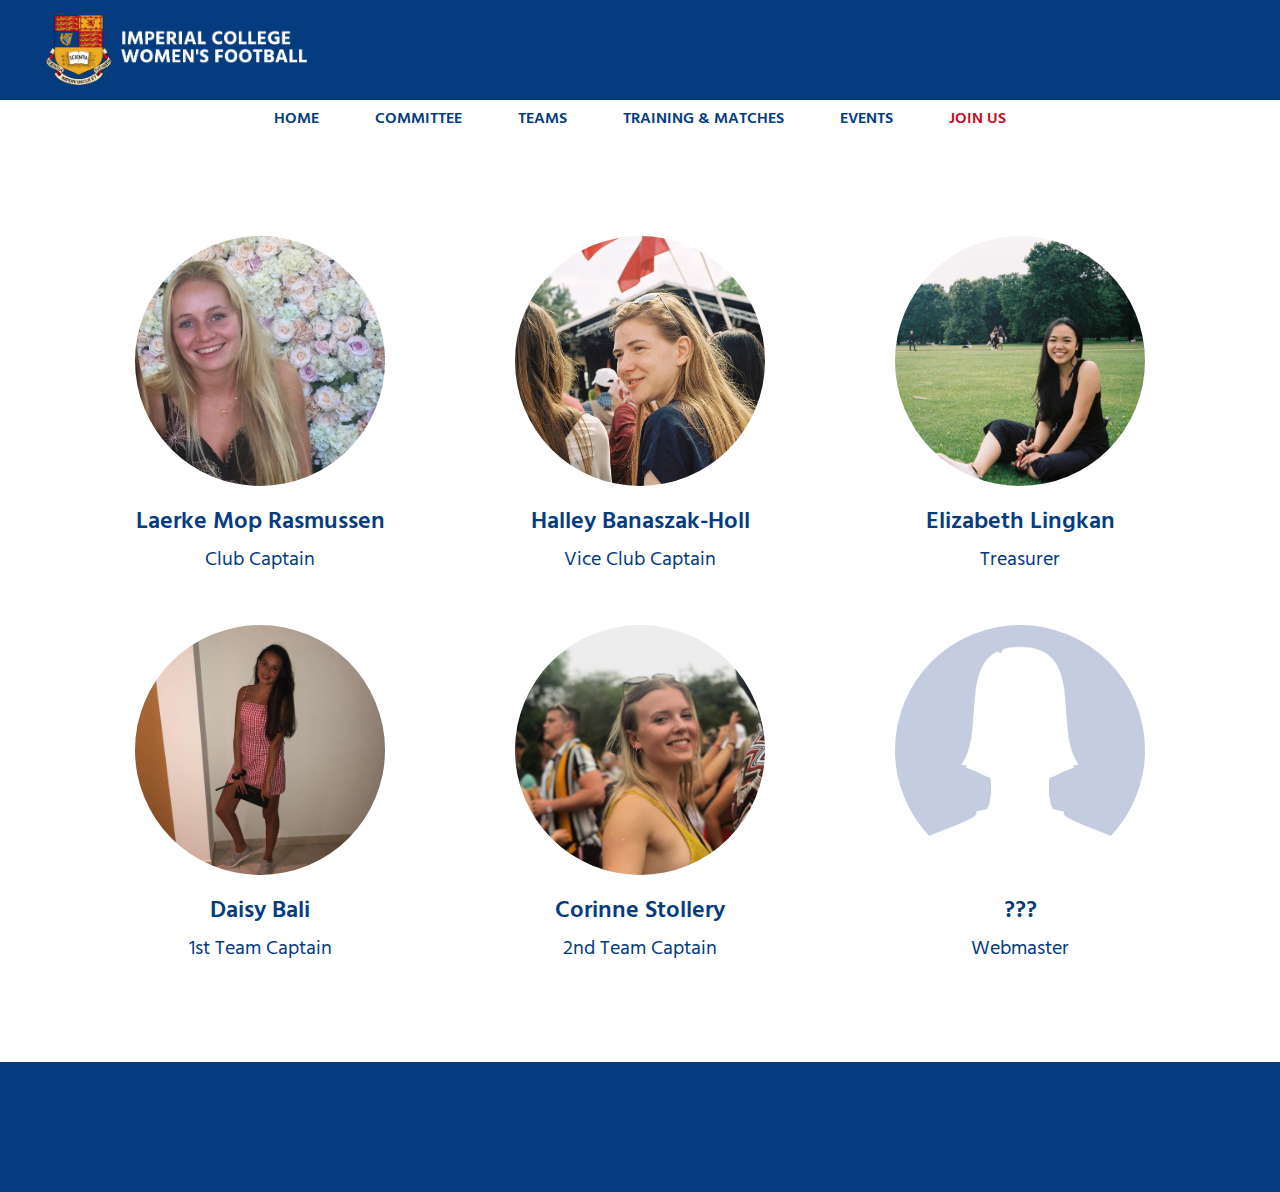
==== committee.html @ 26e4a68b "added committee section" ====
<!DOCTYPE html>
<html lang='en' dir='ltr'>

<head>
  <meta charset='utf-8'>
  <meta name='description' content='Welcome to the Imperial College Womens Football website. Get all the latest news on teams, fixtures, training, socials and more.'>
  <meta name="viewport" content="width=device-width, initial-scale=1">
  <title>Imperial College Women's Football Club</title>
  <link rel="icon" href="images/favicon.ico">

  <!-- Google Fonts -->
  <link href="https://fonts.googleapis.com/css?family=Montserrat&display=swap" rel="stylesheet">
  <link href="https://fonts.googleapis.com/css?family=Open+Sans:700|Roboto:400,900&display=swap" rel="stylesheet">
  <link href="https://fonts.googleapis.com/css?family=Open+Sans&display=swap" rel="stylesheet">
  <link href="https://fonts.googleapis.com/css?family=Hind+Guntur:300,400,500,600,700&display=swap" rel="stylesheet">

  <!-- CSS Stylesheets -->
  <link rel="stylesheet" href="https://stackpath.bootstrapcdn.com/bootstrap/4.3.1/css/bootstrap.min.css" integrity="sha384-ggOyR0iXCbMQv3Xipma34MD+dH/1fQ784/j6cY/iJTQUOhcWr7x9JvoRxT2MZw1T" crossorigin="anonymous">
  <link rel="stylesheet" href="css/nav.css">
  <link rel="stylesheet" href="css/committee.css">

  <!-- Font Awesome -->
  <link rel="stylesheet" href="https://use.fontawesome.com/releases/v5.8.1/css/all.css" integrity="sha384-50oBUHEmvpQ+1lW4y57PTFmhCaXp0ML5d60M1M7uH2+nqUivzIebhndOJK28anvf" crossorigin="anonymous">

  <!-- Bootstrap Scripts -->
  <script src="https://code.jquery.com/jquery-3.3.1.slim.min.js" integrity="sha384-q8i/X+965DzO0rT7abK41JStQIAqVgRVzpbzo5smXKp4YfRvH+8abtTE1Pi6jizo" crossorigin="anonymous"></script>
  <script src="https://cdnjs.cloudflare.com/ajax/libs/popper.js/1.14.7/umd/popper.min.js" integrity="sha384-UO2eT0CpHqdSJQ6hJty5KVphtPhzWj9WO1clHTMGa3JDZwrnQq4sF86dIHNDz0W1" crossorigin="anonymous"></script>
  <script src="https://stackpath.bootstrapcdn.com/bootstrap/4.3.1/js/bootstrap.min.js" integrity="sha384-JjSmVgyd0p3pXB1rRibZUAYoIIy6OrQ6VrjIEaFf/nJGzIxFDsf4x0xIM+B07jRM" crossorigin="anonymous"></script>
</head>

<body>

  <!-- navbar 1 -->

  <nav class="navbar navbar-expand-md navbar-dark">

    <a class="navbar-brand" href="">
      <img class="navbar-logo" src="images/crest-writing.png" alt="imperial-crest">
    </a>

    <!-- <button class="navbar-toggler" type="button" data-toggle="collapse" data-target="#navbarNavDropdown" aria-controls="#navbarNavDropdown" aria-expanded="false" aria-label="Toggle navigation">
      <span class="navbar-toggler-icon"></span>
    </button> -->

    <div class="collapse navbar-collapse" id="navbarNavDropdown">
      <ul class="navbar-nav ml-auto socials">
        <li class="nav-item social-icon">
          <a class="nav-link fab fa-facebook-f" href="https://www.facebook.com/icwomensfootball/?eid=ARAxRtJ-A4N7k2eXnPy0zLbSSyK2uBu3mVyKIGIHdtXpN3BLTkVBJ1BMVY15P0v3kppvOfYdLq6RakvN"></a>
        </li>
        <li class="nav-item social-icon">
          <a class="nav-link fab fa-instagram" href="https://www.instagram.com/icwfc"></a>
        </li>
        <li class="nav-item social-icon">
          <a class="nav-link fab fa-twitter" href="https://twitter.com/icwfc"></a>
        </li>
        <li class="nav-item social-icon">
          <a class="nav-link fas fa-envelope" href="mailto: ladiesfootball@imperial.ac.uk"></a>
        </li>
      </ul>
    </div>

  </nav>

  <!-- navbar 2 -->
  <nav class="navbar navbar-expand-md navbar-light">

    <button class="navbar-toggler" type="button" data-toggle="collapse" data-target="#navbarNavDropdown" aria-controls="#navbarNavDropdown" aria-expanded="false" aria-label="Toggle navigation">
      <span class="navbar-toggler-icon"></span>
    </button>

    <div class="collapse navbar-collapse" id="navbarNavDropdown">
      <ul class="navbar-nav mx-auto test">
        <li class="nav-item hi">
          <a class="nav-link" href="index.html">HOME</a>
        </li>
        <li class="nav-item">
          <a class="nav-link" href="committee.html">COMMITTEE</a>
        </li>
        <li class="nav-item">
          <a class="nav-link" href="teams.html">TEAMS</a>
        </li>
        <li class="nav-item">
          <a class="nav-link" href="matches.html">TRAINING & MATCHES</a>
        </li>
        <li class="nav-item">
          <a class="nav-link" href="events.html">EVENTS</a>
        </li>
        <li class="nav-item">
          <a class="nav-link red" href="join.html">JOIN US</a>
        </li>
      </ul>
    </div>

  </nav>

<div class="container first">

  <div class="row pt-5">
    <div class="col-md-6 col-lg-4">
      <img class="committee-image mt-5 mb-4" src="images/committee/laerke.jpg" alt="laerke">
      <h2>Laerke Mop Rasmussen</h2>
      Club Captain
    </div>
    <div class="col-md-6 col-lg-4">
      <img class="committee-image mt-5 mb-4" src="images/committee/halley.jpg" alt="halley">
      <h2>Halley Banaszak-Holl</h2>
      Vice Club Captain
    </div>
    <div class="col-md-6 col-lg-4">
      <img class="committee-image mt-5 mb-4" src="images/committee/lingkan.jpg" alt="lingkan">
      <h2>Elizabeth Lingkan</h2>
      Treasurer
    </div>
  </div>

  <div class="row pb-5 mb-5">
    <div class="col-md-6 col-lg-4">
      <img class="committee-image mt-5 mb-4" src="images/committee/daisy.jpg" alt="daisy">
      <h2>Daisy Bali</h2>
      1st Team Captain
    </div>
    <div class="col-md-6 col-lg-4">
      <img class="committee-image mt-5 mb-4" src="images/committee/corinne.jpg" alt="corinne">
      <h2>Corinne Stollery</h2>
      2nd Team Captain
    </div>
    <div class="col-md-6 col-lg-4">
      <img class="committee-image mt-5 mb-4" src="images/committee/blank.jpg" alt="">
      <h2>???</h2>
      Webmaster
    </div>
  </div>

  </div>




  <!-- footer -->

  <footer>

    <div class="container-fluid">

      <a class="social-icon fab fa-facebook-f" href="https://www.facebook.com/icwomensfootball/?eid=ARAxRtJ-A4N7k2eXnPy0zLbSSyK2uBu3mVyKIGIHdtXpN3BLTkVBJ1BMVY15P0v3kppvOfYdLq6RakvN"></a>
      <a class="social-icon fab fa-instagram" href="https://www.instagram.com/icwfc"></a>
      <a class="social-icon fab fa-twitter" href="https://twitter.com/icwfc"></a>
      <a class="social-icon fas fa-envelope" href="mailto: ladiesfootball@imperial.ac.uk"></a>
    </div>

  </footer>

</body>

</html>
---- css/nav.css ----
body {
  font-family: 'Hind Guntur', sans-serif;
  font-size: 1.25rem;
  text-align: center;
  color: #053c80;
}

h1 {
  font-size: 2.5rem;
  font-weight: 600;
  margin-bottom: 0;
}

h2 {
  font-weight: 600;
  font-size: 1.5rem;

}

p {
  margin-bottom: 0;
}

.container-fluid {
  padding-bottom: 0;
}


/* blue navbar */

.navbar-dark {
  background-color: #053c80;
  height: 100px;
}

.navbar-logo {
  height: 70px;
  margin: 0 30px;
}

.socials {
  margin-right: 30px;
}

.social-icon {
  padding: 0 5px;
}

.navbar-dark .navbar-nav .nav-link {
  color: white;
}

.navbar-dark .navbar-nav .nav-link:hover {
  color: #c80c27;
}

@media (max-width: 768px) {
  .socials > li > a {
    display: none;
 }
}


/* white navbar */

.navbar-light {
  height: 40px;
}

.navbar-light .nav-item {
  margin: 0 20px;
}

.nav-link {
  font-size: 1rem;
  font-family: 'Hind Guntur', sans-serif;
  font-weight: 600;
}

.navbar-light .navbar-nav .nav-link {
  color: #053c80;
}

.navbar-light .navbar-nav .nav-link:hover {
  color: #c80c27;
}

.navbar-light .navbar-nav .red {
  color: #c80c27;
}

.navbar-light .navbar-nav .red:hover {
  color: #053c80;
}

/*.navbar-light .navbar-toggle {*/
  /* (40px - button height 34px) / 2 = 3px */
  /* margin-top: 3px;
  padding: 9px 10px !important;
  border: none;
}*/

/*@media (min-width: 768px) {
  .test > li > a {*/
    /* (40px - line-height of 27px) / 2 = 10px */
    /*padding-top: 10px;
    padding-bottom: 10px;
    line-height: 20px;
 }
}*/


/* footer */

footer {
  padding: 50px 0;
  background-color: #053c80;
}

.social-icon {
  color: white;
}

.social-icon:hover {
  color: #c80c27;
  text-decoration: none;
}
---- css/committee.css ----
.committee-image {
  border-radius: 50%;
  width: 250px;
}
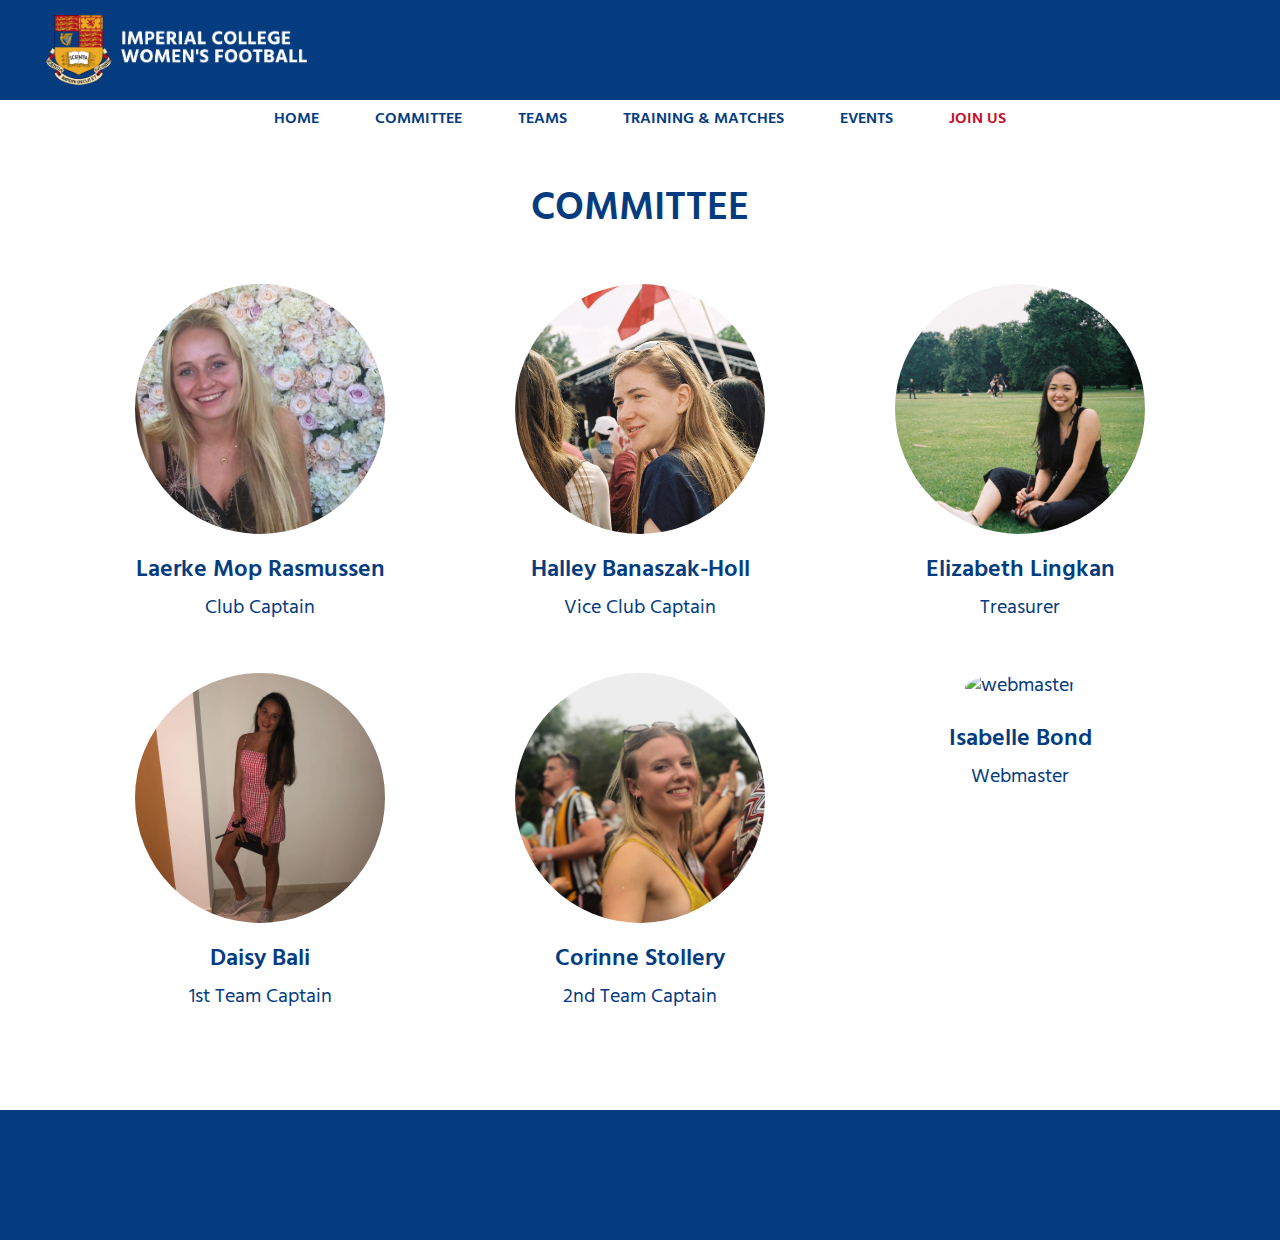
==== commit 6b390a7e: "fixed card hover" ====
--- a/committee.html
+++ b/committee.html
@@ -93,21 +93,23 @@
 
   </nav>
 
-<div class="container first">
+<div class="container">
 
-  <div class="row pt-5">
+  <h1 class="mt-5">COMMITTEE</h1>
+
+  <div class="row">
     <div class="col-md-6 col-lg-4">
-      <img class="committee-image mt-5 mb-4" src="images/committee/laerke.jpg" alt="laerke">
+      <img class="committee-image mt-5 mb-4" src="images/committee/laerke.jpg" alt="club-captain">
       <h2>Laerke Mop Rasmussen</h2>
       Club Captain
     </div>
     <div class="col-md-6 col-lg-4">
-      <img class="committee-image mt-5 mb-4" src="images/committee/halley.jpg" alt="halley">
+      <img class="committee-image mt-5 mb-4" src="images/committee/halley.jpg" alt="vice-club-captain">
       <h2>Halley Banaszak-Holl</h2>
       Vice Club Captain
     </div>
     <div class="col-md-6 col-lg-4">
-      <img class="committee-image mt-5 mb-4" src="images/committee/lingkan.jpg" alt="lingkan">
+      <img class="committee-image mt-5 mb-4" src="images/committee/lingkan.jpg" alt="treasurer">
       <h2>Elizabeth Lingkan</h2>
       Treasurer
     </div>
@@ -115,18 +117,18 @@
 
   <div class="row pb-5 mb-5">
     <div class="col-md-6 col-lg-4">
-      <img class="committee-image mt-5 mb-4" src="images/committee/daisy.jpg" alt="daisy">
+      <img class="committee-image mt-5 mb-4" src="images/committee/daisy.jpg" alt="1st-team-captain">
       <h2>Daisy Bali</h2>
       1st Team Captain
     </div>
     <div class="col-md-6 col-lg-4">
-      <img class="committee-image mt-5 mb-4" src="images/committee/corinne.jpg" alt="corinne">
+      <img class="committee-image mt-5 mb-4" src="images/committee/corinne.jpg" alt="2nd-team-captain">
       <h2>Corinne Stollery</h2>
       2nd Team Captain
     </div>
     <div class="col-md-6 col-lg-4">
-      <img class="committee-image mt-5 mb-4" src="images/committee/blank.jpg" alt="">
-      <h2>???</h2>
+      <img class="committee-image mt-5 mb-4" src="images/committee/izzy.jpg" alt="webmaster">
+      <h2>Isabelle Bond</h2>
       Webmaster
     </div>
   </div>
